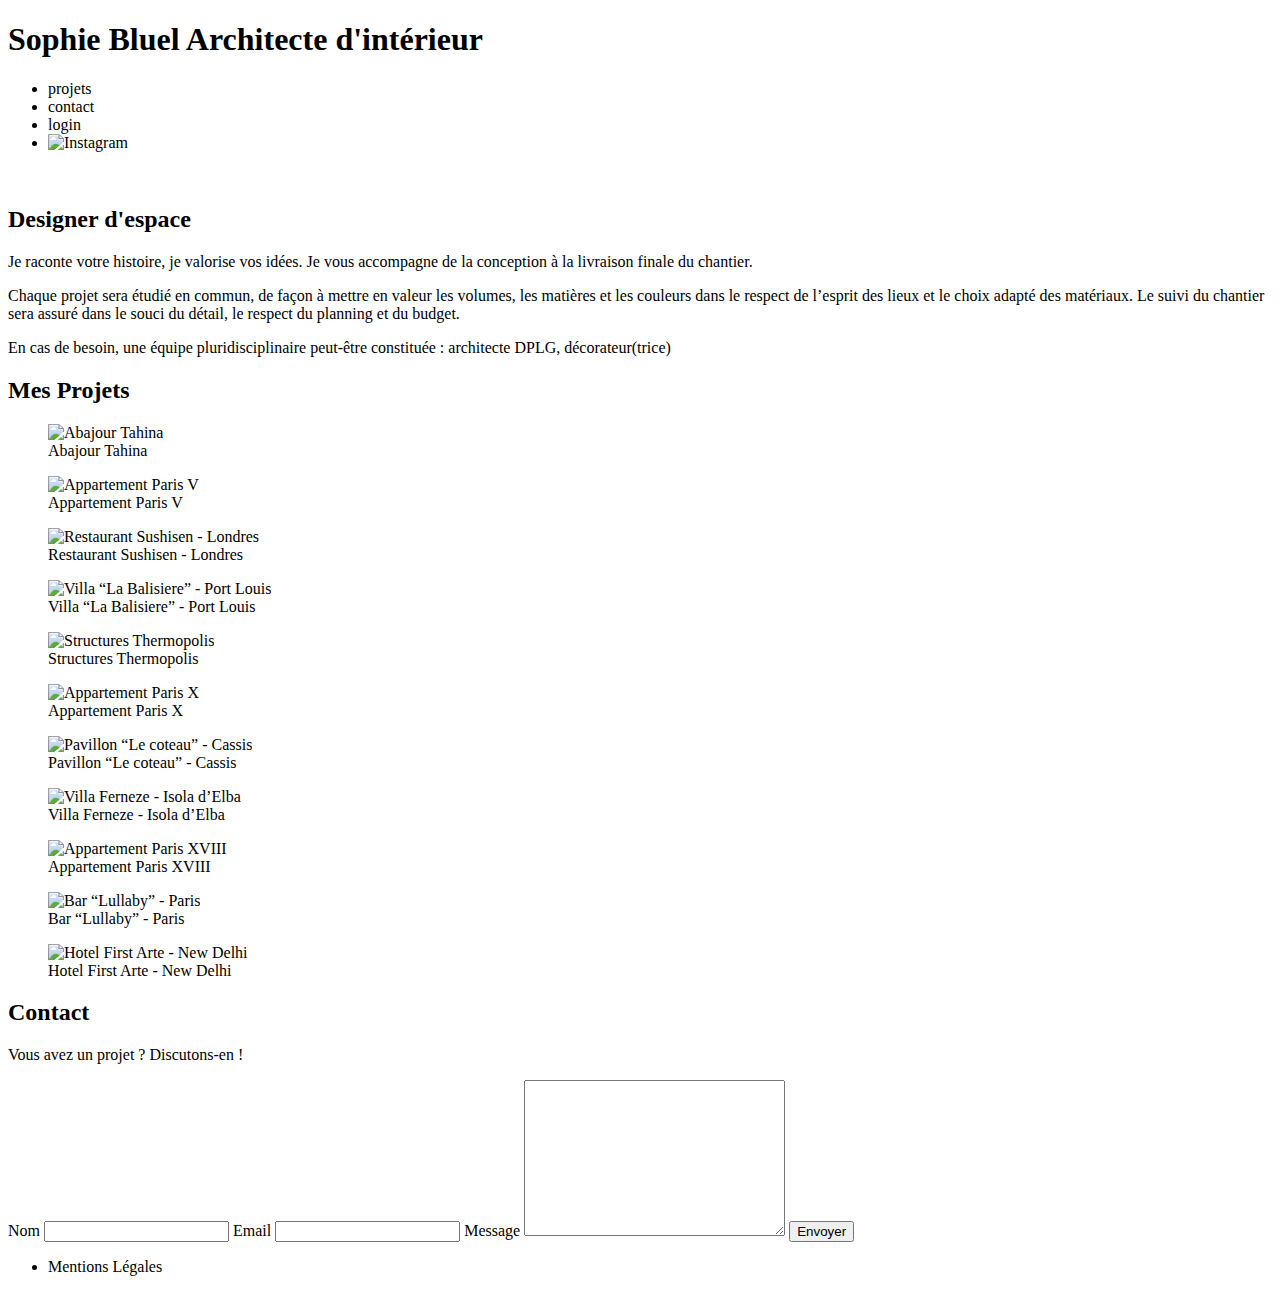
==== FrontEnd/index.html @ 14044030 "Ajout du fichier script.js, récupération des traveaux depui l'API, affichage des traveaux dans la ga" ====
<!DOCTYPE html>
<html lang="fr">
<head>
	<meta charset="UTF-8">
	<title>Sophie Bluel - Architecte d'intérieur</title>
	<meta name="viewport" content="width=device-width, initial-scale=1.0">
	<link rel="preconnect" href="https://fonts.googleapis.com">
	<link rel="preconnect" href="https://fonts.gstatic.com" crossorigin>
	<link href="https://fonts.googleapis.com/css2?family=Syne:wght@700;800&family=Work+Sans&display=swap" rel="stylesheet">
	<meta name="description" content="">
	<link rel="stylesheet" href="./assets/style.css">
	<script src="script.js" defer></script>
</head>
<body>
<header>
	<h1>Sophie Bluel <span>Architecte d'intérieur</span></h1>
	<nav>
		<ul>
			<li>projets</li>
			<li>contact</li>
			<li>login</li>
			<li><img src="./assets/icons/instagram.png" alt="Instagram"></li>
		</ul>
	</nav>
</header>
<main>
	<section id="introduction">
		<figure>
			<img src="./assets/images/sophie-bluel.png" alt="">
		</figure>
		<article>
			<h2>Designer d'espace</h2>
			<p>Je raconte votre histoire, je valorise vos idées. Je vous accompagne de la conception à la livraison finale du chantier.</p>
			<p>Chaque projet sera étudié en commun, de façon à mettre en valeur les volumes, les matières et les couleurs dans le respect de l’esprit des lieux et le choix adapté des matériaux. Le suivi du chantier sera assuré dans le souci du détail, le respect du planning et du budget.</p>
			<p>En cas de besoin, une équipe pluridisciplinaire peut-être constituée : architecte DPLG, décorateur(trice)</p>
		</article>
	</section>
	<section id="portfolio">
		<h2>Mes Projets</h2>
		<div class="gallery">
			<figure>
				<img src="assets/images/abajour-tahina.png" alt="Abajour Tahina">
				<figcaption>Abajour Tahina</figcaption>
			</figure>
			<figure>
				<img src="assets/images/appartement-paris-v.png" alt="Appartement Paris V">
				<figcaption>Appartement Paris V</figcaption>
			</figure>
			<figure>
				<img src="assets/images/restaurant-sushisen-londres.png" alt="Restaurant Sushisen - Londres">
				<figcaption>Restaurant Sushisen - Londres</figcaption>
			</figure>
			<figure>
				<img src="assets/images/la-balisiere.png" alt="Villa “La Balisiere” - Port Louis">
				<figcaption>Villa “La Balisiere” - Port Louis</figcaption>
			</figure>
			<figure>
				<img src="assets/images/structures-thermopolis.png" alt="Structures Thermopolis">
				<figcaption>Structures Thermopolis</figcaption>
			</figure>
			<figure>
				<img src="assets/images/appartement-paris-x.png" alt="Appartement Paris X">
				<figcaption>Appartement Paris X</figcaption>
			</figure>
			<figure>
				<img src="assets/images/le-coteau-cassis.png" alt="Pavillon “Le coteau” - Cassis">
				<figcaption>Pavillon “Le coteau” - Cassis</figcaption>
			</figure>
			<figure>
				<img src="assets/images/villa-ferneze.png" alt="Villa Ferneze - Isola d’Elba">
				<figcaption>Villa Ferneze - Isola d’Elba</figcaption>
			</figure>
			<figure>
				<img src="assets/images/appartement-paris-xviii.png" alt="Appartement Paris XVIII">
				<figcaption>Appartement Paris XVIII</figcaption>
			</figure>
			<figure>
				<img src="assets/images/bar-lullaby-paris.png" alt="Bar “Lullaby” - Paris">
				<figcaption>Bar “Lullaby” - Paris</figcaption>
			</figure>
			<figure>
				<img src="assets/images/hotel-first-arte-new-delhi.png" alt="Hotel First Arte - New Delhi">
				<figcaption>Hotel First Arte - New Delhi</figcaption>
			</figure>
		</div>
	</section>
	<section id="contact">
		<h2>Contact</h2>
		<p>Vous avez un projet ? Discutons-en !</p>
		<form action="#" method="post">
			<label for="name">Nom</label>
			<input type="text" name="name" id="name">
			<label for="email">Email</label>
			<input type="email" name="email" id="email">
			<label for="message">Message</label>
			<textarea name="message" id="message" cols="30" rows="10"></textarea>
			<input type="submit" value="Envoyer">
		</form>
	</section>
</main>

<footer>
	<nav>
		<ul>
			<li>Mentions Légales</li>
		</ul>
	</nav>
</footer>
</body>
</html>
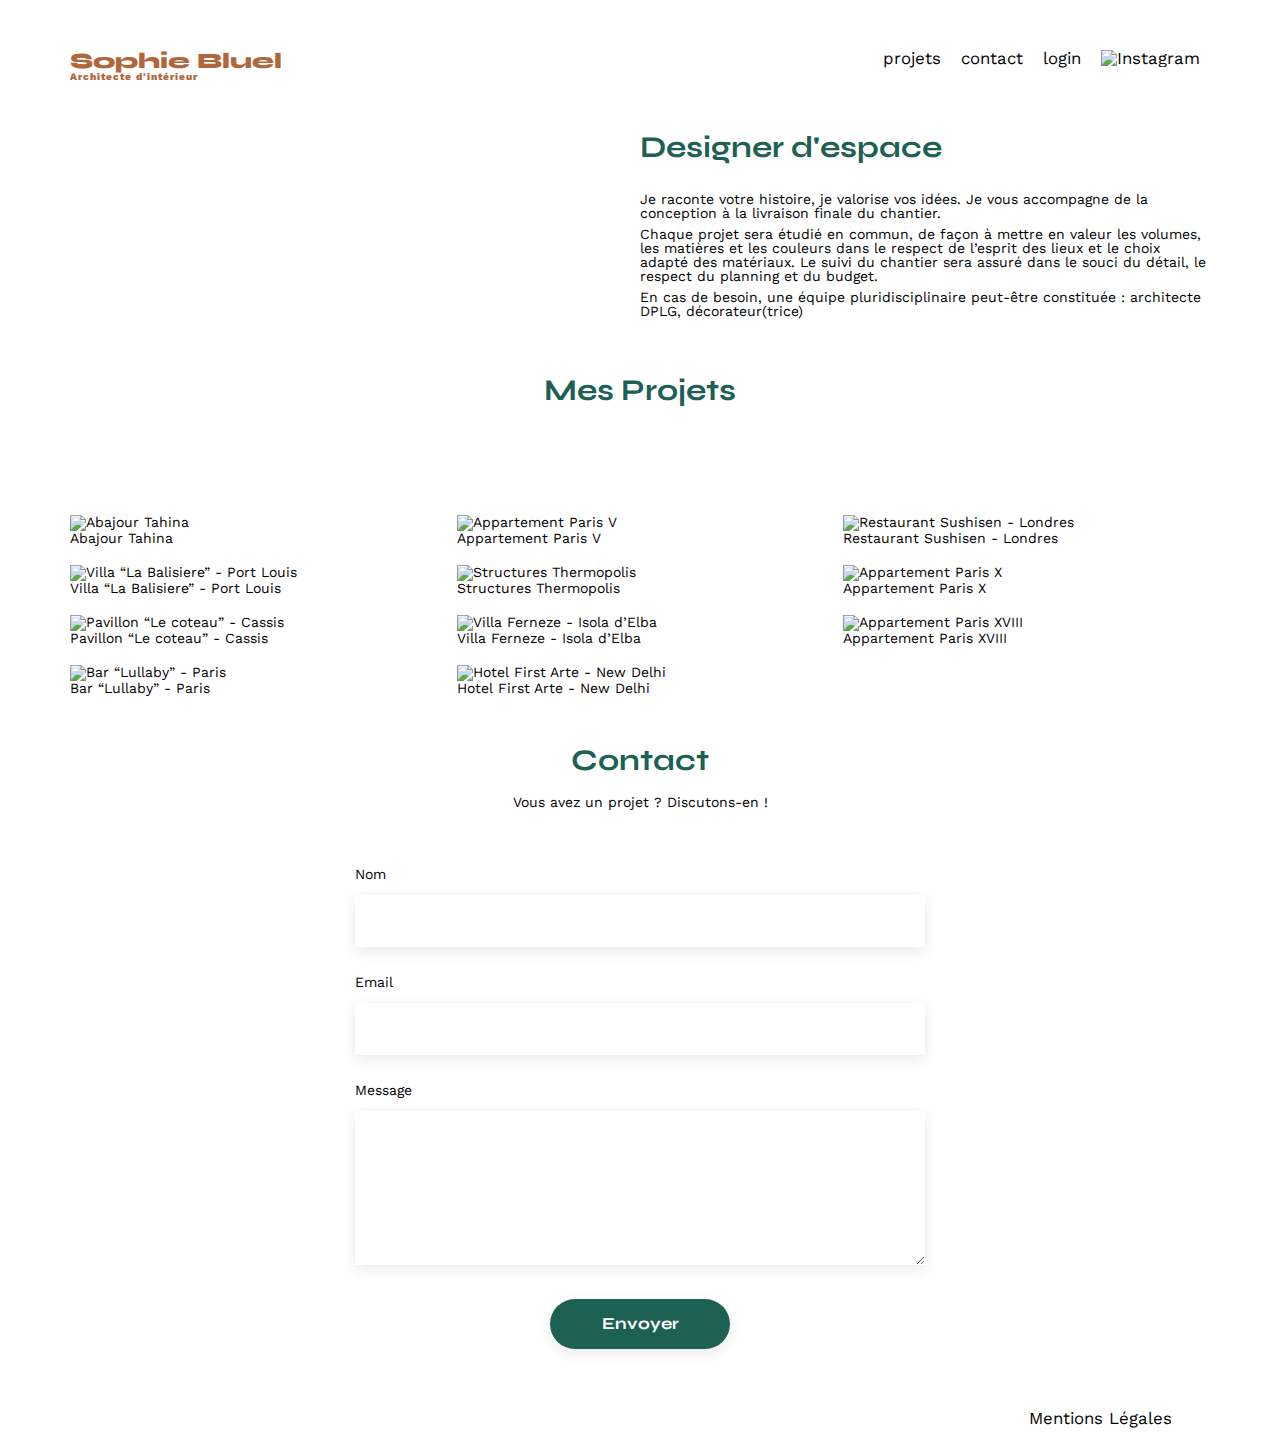
==== commit 647909cd: "Dans le fichier script.js on a fait la fonction pour filtrer les traveaux par catégorie et on a créé" ====
--- a/FrontEnd/index.html
+++ b/FrontEnd/index.html
@@ -1,110 +1,118 @@
 <!DOCTYPE html>
 <html lang="fr">
+
 <head>
 	<meta charset="UTF-8">
 	<title>Sophie Bluel - Architecte d'intérieur</title>
 	<meta name="viewport" content="width=device-width, initial-scale=1.0">
 	<link rel="preconnect" href="https://fonts.googleapis.com">
 	<link rel="preconnect" href="https://fonts.gstatic.com" crossorigin>
-	<link href="https://fonts.googleapis.com/css2?family=Syne:wght@700;800&family=Work+Sans&display=swap" rel="stylesheet">
+	<link href="https://fonts.googleapis.com/css2?family=Syne:wght@700;800&family=Work+Sans&display=swap"
+		rel="stylesheet">
 	<meta name="description" content="">
 	<link rel="stylesheet" href="./assets/style.css">
 	<script src="script.js" defer></script>
 </head>
+
 <body>
-<header>
-	<h1>Sophie Bluel <span>Architecte d'intérieur</span></h1>
-	<nav>
-		<ul>
-			<li>projets</li>
-			<li>contact</li>
-			<li>login</li>
-			<li><img src="./assets/icons/instagram.png" alt="Instagram"></li>
-		</ul>
-	</nav>
-</header>
-<main>
-	<section id="introduction">
-		<figure>
-			<img src="./assets/images/sophie-bluel.png" alt="">
-		</figure>
-		<article>
-			<h2>Designer d'espace</h2>
-			<p>Je raconte votre histoire, je valorise vos idées. Je vous accompagne de la conception à la livraison finale du chantier.</p>
-			<p>Chaque projet sera étudié en commun, de façon à mettre en valeur les volumes, les matières et les couleurs dans le respect de l’esprit des lieux et le choix adapté des matériaux. Le suivi du chantier sera assuré dans le souci du détail, le respect du planning et du budget.</p>
-			<p>En cas de besoin, une équipe pluridisciplinaire peut-être constituée : architecte DPLG, décorateur(trice)</p>
-		</article>
-	</section>
-	<section id="portfolio">
-		<h2>Mes Projets</h2>
-		<div class="gallery">
+	<header>
+		<h1>Sophie Bluel <span>Architecte d'intérieur</span></h1>
+		<nav>
+			<ul>
+				<li>projets</li>
+				<li>contact</li>
+				<li>login</li>
+				<li><img src="./assets/icons/instagram.png" alt="Instagram"></li>
+			</ul>
+		</nav>
+	</header>
+	<main>
+		<section id="introduction">
 			<figure>
-				<img src="assets/images/abajour-tahina.png" alt="Abajour Tahina">
-				<figcaption>Abajour Tahina</figcaption>
+				<img src="./assets/images/sophie-bluel.png" alt="">
 			</figure>
-			<figure>
-				<img src="assets/images/appartement-paris-v.png" alt="Appartement Paris V">
-				<figcaption>Appartement Paris V</figcaption>
-			</figure>
-			<figure>
-				<img src="assets/images/restaurant-sushisen-londres.png" alt="Restaurant Sushisen - Londres">
-				<figcaption>Restaurant Sushisen - Londres</figcaption>
-			</figure>
-			<figure>
-				<img src="assets/images/la-balisiere.png" alt="Villa “La Balisiere” - Port Louis">
-				<figcaption>Villa “La Balisiere” - Port Louis</figcaption>
-			</figure>
-			<figure>
-				<img src="assets/images/structures-thermopolis.png" alt="Structures Thermopolis">
-				<figcaption>Structures Thermopolis</figcaption>
-			</figure>
-			<figure>
-				<img src="assets/images/appartement-paris-x.png" alt="Appartement Paris X">
-				<figcaption>Appartement Paris X</figcaption>
-			</figure>
-			<figure>
-				<img src="assets/images/le-coteau-cassis.png" alt="Pavillon “Le coteau” - Cassis">
-				<figcaption>Pavillon “Le coteau” - Cassis</figcaption>
-			</figure>
-			<figure>
-				<img src="assets/images/villa-ferneze.png" alt="Villa Ferneze - Isola d’Elba">
-				<figcaption>Villa Ferneze - Isola d’Elba</figcaption>
-			</figure>
-			<figure>
-				<img src="assets/images/appartement-paris-xviii.png" alt="Appartement Paris XVIII">
-				<figcaption>Appartement Paris XVIII</figcaption>
-			</figure>
-			<figure>
-				<img src="assets/images/bar-lullaby-paris.png" alt="Bar “Lullaby” - Paris">
-				<figcaption>Bar “Lullaby” - Paris</figcaption>
-			</figure>
-			<figure>
-				<img src="assets/images/hotel-first-arte-new-delhi.png" alt="Hotel First Arte - New Delhi">
-				<figcaption>Hotel First Arte - New Delhi</figcaption>
-			</figure>
-		</div>
-	</section>
-	<section id="contact">
-		<h2>Contact</h2>
-		<p>Vous avez un projet ? Discutons-en !</p>
-		<form action="#" method="post">
-			<label for="name">Nom</label>
-			<input type="text" name="name" id="name">
-			<label for="email">Email</label>
-			<input type="email" name="email" id="email">
-			<label for="message">Message</label>
-			<textarea name="message" id="message" cols="30" rows="10"></textarea>
-			<input type="submit" value="Envoyer">
-		</form>
-	</section>
-</main>
+			<article>
+				<h2>Designer d'espace</h2>
+				<p>Je raconte votre histoire, je valorise vos idées. Je vous accompagne de la conception à la livraison
+					finale du chantier.</p>
+				<p>Chaque projet sera étudié en commun, de façon à mettre en valeur les volumes, les matières et les
+					couleurs dans le respect de l’esprit des lieux et le choix adapté des matériaux. Le suivi du
+					chantier sera assuré dans le souci du détail, le respect du planning et du budget.</p>
+				<p>En cas de besoin, une équipe pluridisciplinaire peut-être constituée : architecte DPLG,
+					décorateur(trice)</p>
+			</article>
+		</section>
+		<section id="portfolio">
+			<h2>Mes Projets</h2>
+			<div class="gallery">
+				<figure>
+					<img src="assets/images/abajour-tahina.png" alt="Abajour Tahina">
+					<figcaption>Abajour Tahina</figcaption>
+				</figure>
+				<figure>
+					<img src="assets/images/appartement-paris-v.png" alt="Appartement Paris V">
+					<figcaption>Appartement Paris V</figcaption>
+				</figure>
+				<figure>
+					<img src="assets/images/restaurant-sushisen-londres.png" alt="Restaurant Sushisen - Londres">
+					<figcaption>Restaurant Sushisen - Londres</figcaption>
+				</figure>
+				<figure>
+					<img src="assets/images/la-balisiere.png" alt="Villa “La Balisiere” - Port Louis">
+					<figcaption>Villa “La Balisiere” - Port Louis</figcaption>
+				</figure>
+				<figure>
+					<img src="assets/images/structures-thermopolis.png" alt="Structures Thermopolis">
+					<figcaption>Structures Thermopolis</figcaption>
+				</figure>
+				<figure>
+					<img src="assets/images/appartement-paris-x.png" alt="Appartement Paris X">
+					<figcaption>Appartement Paris X</figcaption>
+				</figure>
+				<figure>
+					<img src="assets/images/le-coteau-cassis.png" alt="Pavillon “Le coteau” - Cassis">
+					<figcaption>Pavillon “Le coteau” - Cassis</figcaption>
+				</figure>
+				<figure>
+					<img src="assets/images/villa-ferneze.png" alt="Villa Ferneze - Isola d’Elba">
+					<figcaption>Villa Ferneze - Isola d’Elba</figcaption>
+				</figure>
+				<figure>
+					<img src="assets/images/appartement-paris-xviii.png" alt="Appartement Paris XVIII">
+					<figcaption>Appartement Paris XVIII</figcaption>
+				</figure>
+				<figure>
+					<img src="assets/images/bar-lullaby-paris.png" alt="Bar “Lullaby” - Paris">
+					<figcaption>Bar “Lullaby” - Paris</figcaption>
+				</figure>
+				<figure>
+					<img src="assets/images/hotel-first-arte-new-delhi.png" alt="Hotel First Arte - New Delhi">
+					<figcaption>Hotel First Arte - New Delhi</figcaption>
+				</figure>
+			</div>
+		</section>
+		<section id="contact">
+			<h2>Contact</h2>
+			<p>Vous avez un projet ? Discutons-en !</p>
+			<form action="#" method="post">
+				<label for="name">Nom</label>
+				<input type="text" name="name" id="name">
+				<label for="email">Email</label>
+				<input type="email" name="email" id="email">
+				<label for="message">Message</label>
+				<textarea name="message" id="message" cols="30" rows="10"></textarea>
+				<input type="submit" value="Envoyer">
+			</form>
+		</section>
+	</main>
 
-<footer>
-	<nav>
-		<ul>
-			<li>Mentions Légales</li>
-		</ul>
-	</nav>
-</footer>
+	<footer>
+		<nav>
+			<ul>
+				<li>Mentions Légales</li>
+			</ul>
+		</nav>
+	</footer>
 </body>
-</html>
+
+</html>--- a/FrontEnd/assets/style.css
+++ b/FrontEnd/assets/style.css
@@ -0,0 +1,326 @@
+/* http://meyerweb.com/eric/tools/css/reset/
+   v2.0 | 20110126
+   License: none (public domain)
+*/
+
+html,
+body,
+div,
+span,
+applet,
+object,
+iframe,
+h1,
+h2,
+h3,
+h4,
+h5,
+h6,
+p,
+blockquote,
+pre,
+a,
+abbr,
+acronym,
+address,
+big,
+cite,
+code,
+del,
+dfn,
+em,
+img,
+ins,
+kbd,
+q,
+s,
+samp,
+small,
+strike,
+strong,
+sub,
+sup,
+tt,
+var,
+b,
+u,
+i,
+center,
+dl,
+dt,
+dd,
+ol,
+ul,
+li,
+fieldset,
+form,
+label,
+legend,
+table,
+caption,
+tbody,
+tfoot,
+thead,
+tr,
+th,
+td,
+article,
+aside,
+canvas,
+details,
+embed,
+figure,
+figcaption,
+footer,
+header,
+hgroup,
+menu,
+nav,
+output,
+ruby,
+section,
+summary,
+time,
+mark,
+audio,
+video {
+	margin: 0;
+	padding: 0;
+	border: 0;
+	font-size: 100%;
+	font: inherit;
+	vertical-align: baseline;
+}
+
+/* HTML5 display-role reset for older browsers */
+article,
+aside,
+details,
+figcaption,
+figure,
+footer,
+header,
+hgroup,
+menu,
+nav,
+section {
+	display: block;
+}
+
+body {
+	line-height: 1;
+}
+
+ol,
+ul {
+	list-style: none;
+}
+
+blockquote,
+q {
+	quotes: none;
+}
+
+blockquote:before,
+blockquote:after,
+q:before,
+q:after {
+	content: '';
+	content: none;
+}
+
+table {
+	border-collapse: collapse;
+	border-spacing: 0;
+}
+
+/** end reset css**/
+body {
+	max-width: 1140px;
+	margin: auto;
+	font-family: 'Work Sans';
+	font-size: 14px;
+}
+
+header {
+	display: flex;
+	justify-content: space-between;
+	margin: 50px 0
+}
+
+section {
+	margin: 50px 0
+}
+
+h1 {
+	display: flex;
+	flex-direction: column;
+	font-family: 'Syne';
+	font-size: 22px;
+	font-weight: 800;
+	color: #B1663C
+}
+
+h1>span {
+	font-family: 'Work Sans';
+	font-size: 10px;
+	letter-spacing: 0.1em;
+	;
+}
+
+h2 {
+	font-family: 'Syne';
+	font-weight: 700;
+	font-size: 30px;
+	color: #1D6154
+}
+
+nav ul {
+	display: flex;
+	align-items: center;
+	list-style-type: none;
+
+}
+
+nav li {
+	padding: 0 10px;
+	font-size: 1.2em;
+}
+
+li:hover {
+	color: #B1663C;
+}
+
+#introduction {
+	display: flex;
+	align-items: center;
+}
+
+#introduction figure {
+	flex: 1
+}
+
+#introduction img {
+	display: block;
+	margin: auto;
+	width: 80%;
+}
+
+#introduction article {
+	flex: 1
+}
+
+#introduction h2 {
+	margin-bottom: 1em;
+}
+
+#introduction p {
+	margin-bottom: 0.5em;
+}
+
+#portfolio h2 {
+	text-align: center;
+	margin-bottom: 1em;
+}
+
+.gallery {
+	width: 100%;
+	display: grid;
+	grid-template-columns: 1fr 1fr 1fr;
+	grid-column-gap: 20px;
+	grid-row-gap: 20px;
+}
+
+.gallery img {
+	width: 100%;
+
+}
+
+#contact {
+	width: 50%;
+	margin: auto;
+}
+
+#contact>* {
+	text-align: center;
+
+}
+
+#contact h2 {
+	margin-bottom: 20px;
+}
+
+#contact form {
+	text-align: left;
+	margin-top: 30px;
+	display: flex;
+	flex-direction: column;
+}
+
+#contact input {
+	height: 50px;
+	font-size: 1.2em;
+	border: none;
+	box-shadow: 0px 4px 14px rgba(0, 0, 0, 0.09);
+}
+
+#contact label {
+	margin: 2em 0 1em 0;
+}
+
+#contact textarea {
+	border: none;
+	box-shadow: 0px 4px 14px rgba(0, 0, 0, 0.09);
+}
+
+input[type="submit"] {
+	font-family: 'Syne';
+	font-weight: 700;
+	color: white;
+	background-color: #1D6154;
+	margin: 2em auto;
+	width: 180px;
+	text-align: center;
+	border-radius: 60px;
+}
+
+footer nav ul {
+	display: flex;
+	justify-content: flex-end;
+	margin: 2em
+}
+
+/**********Boutons**********/
+
+.category-menu {
+	display: flex;
+	flex-wrap: wrap;
+	flex-direction: row;
+	gap: 10px;
+	margin: 50px auto;
+	justify-content: center;
+	margin-top: 60px;
+}
+
+button {
+	display: flex;
+	align-items: center;
+	border-radius: 60px;
+	padding: 1rem 1rem;
+	font-family: "Syne";
+	font-size: 16px;
+	font-weight: 700;
+	border: 1px solid #1d6154;
+	color: #1d6154;
+	background: none;
+	transition: 0.3s ease;
+	height: 40px;
+}
+
+button:hover,
+button:active {
+	color: white;
+	background-color: #1D6154;
+	transform: scale(1.1);
+	cursor: pointer;
+}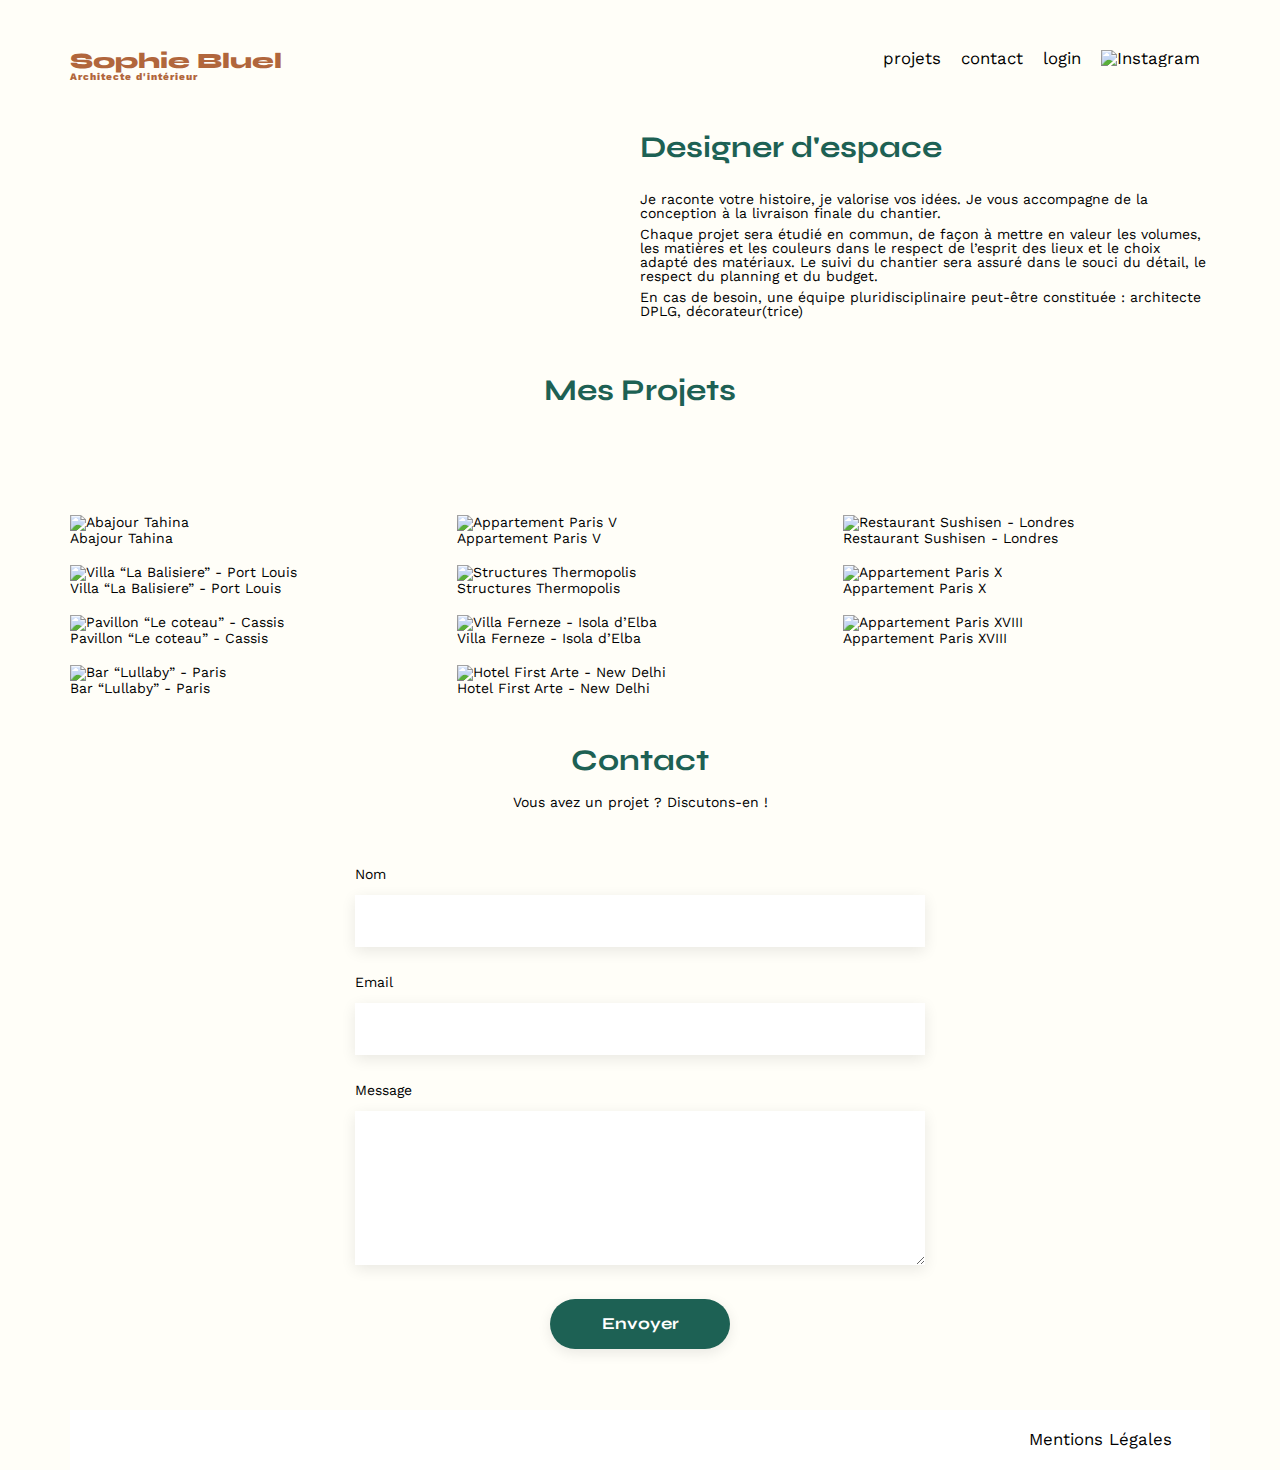
==== commit 1daebcd8: "Création de login.html et login.js pour la connection de l'utilisateur" ====
--- a/FrontEnd/index.html
+++ b/FrontEnd/index.html
@@ -21,7 +21,7 @@
 			<ul>
 				<li>projets</li>
 				<li>contact</li>
-				<li>login</li>
+				<li><a href="login.html">login</a></li>
 				<li><img src="./assets/icons/instagram.png" alt="Instagram"></li>
 			</ul>
 		</nav>
--- a/FrontEnd/assets/style.css
+++ b/FrontEnd/assets/style.css
@@ -140,6 +140,7 @@
 	margin: auto;
 	font-family: 'Work Sans';
 	font-size: 14px;
+	background-color: #FFFEF8
 }
 
 header {
@@ -185,6 +186,11 @@
 nav li {
 	padding: 0 10px;
 	font-size: 1.2em;
+}
+
+li a {
+	text-decoration: none;
+	color: #000000;
 }
 
 li:hover {
@@ -287,7 +293,14 @@
 footer nav ul {
 	display: flex;
 	justify-content: flex-end;
-	margin: 2em
+	margin: 2em;
+	padding-top: 1.5em;
+}
+
+footer {
+	height: 60px;
+	background-color: white;
+
 }
 
 /**********Boutons**********/
@@ -323,4 +336,23 @@
 	background-color: #1D6154;
 	transform: scale(1.1);
 	cursor: pointer;
-}+}
+
+
+/**********Login**********/
+
+.passwordForget {
+	display: flex;
+	justify-content: center;
+	color: #3D3D3D;
+}
+
+.submit:hover {
+	cursor: pointer;
+	background-color: #0E2F28;
+}
+
+.lienLogin {
+	font-weight: 600;
+}
+
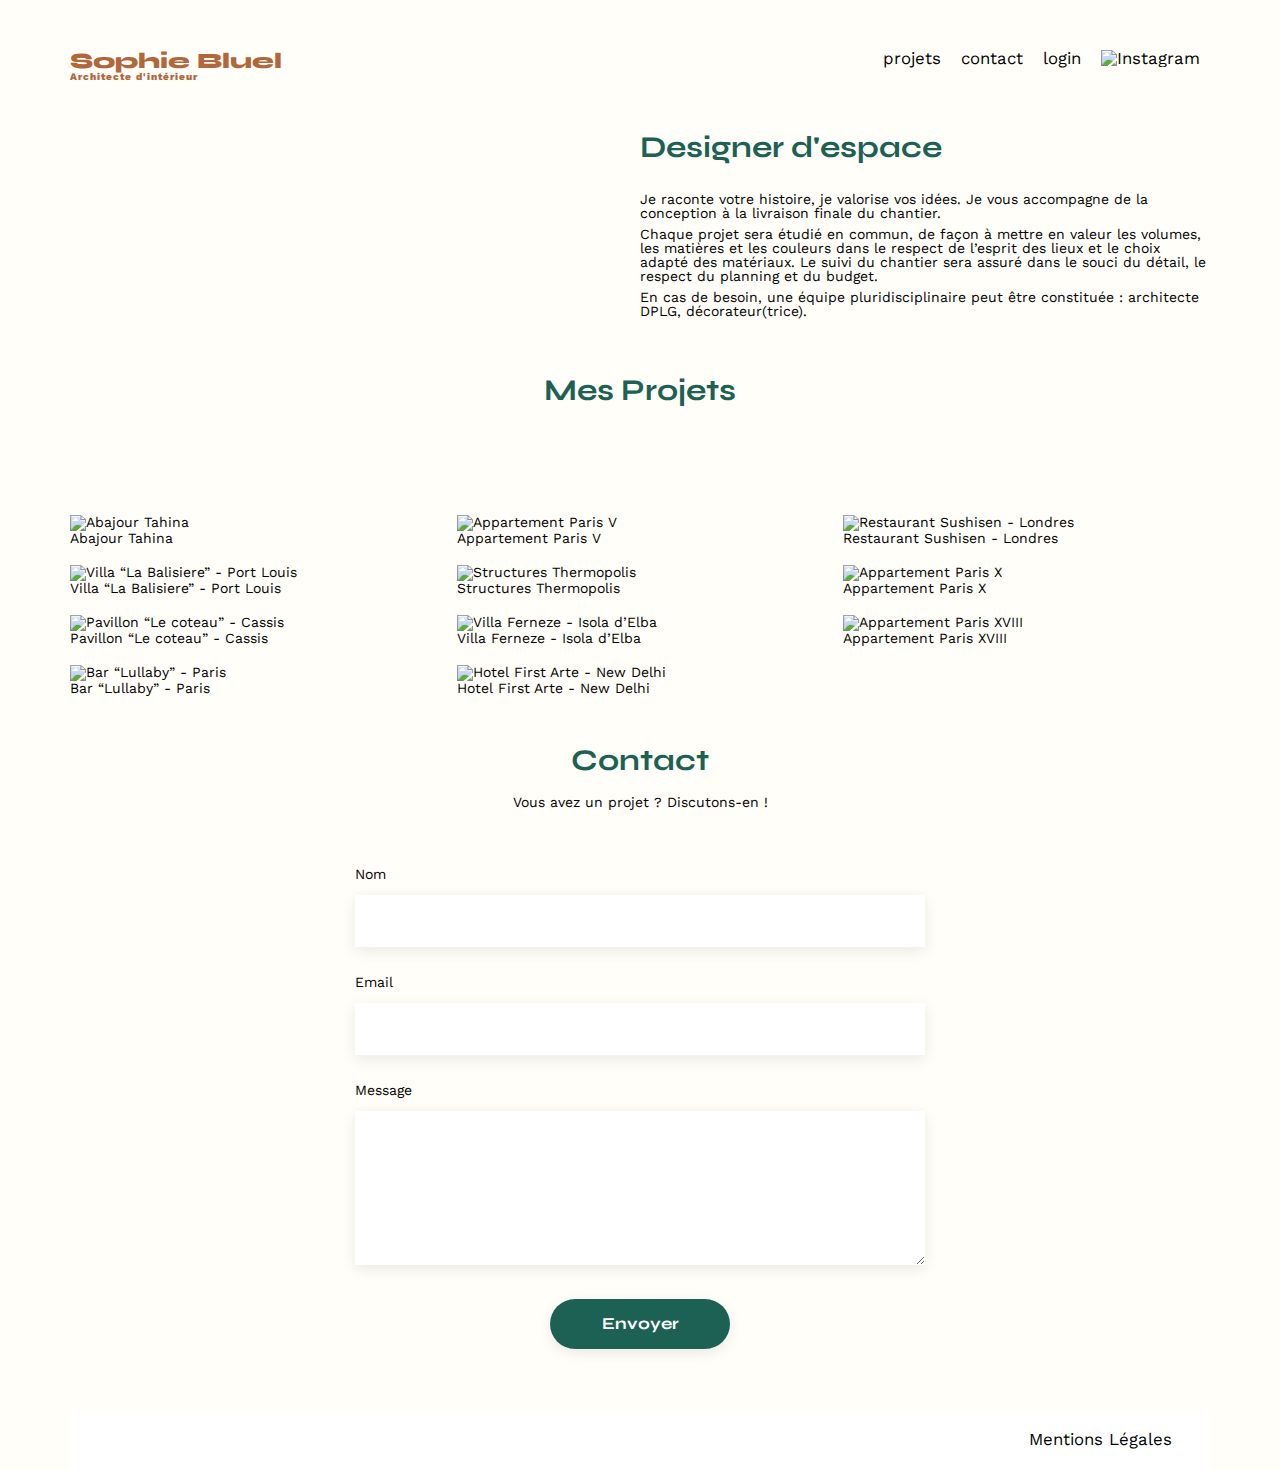
==== commit 70e12324: "Création de la modale" ====
--- a/FrontEnd/index.html
+++ b/FrontEnd/index.html
@@ -11,6 +11,9 @@
 		rel="stylesheet">
 	<meta name="description" content="">
 	<link rel="stylesheet" href="./assets/style.css">
+	<link rel="stylesheet" href="https://cdnjs.cloudflare.com/ajax/libs/font-awesome/6.2.1/css/all.min.css"
+		integrity="sha512-MV7K8+y+gLIBoVD59lQIYicR65iaqukzvf/nwasF0nqhPay5w/9lJmVM2hMDcnK1OnMGCdVK+iQrJ7lzPJQd1w=="
+		crossorigin="anonymous" referrerpolicy="no-referrer">
 	<script src="script.js" defer></script>
 </head>
 
@@ -21,7 +24,7 @@
 			<ul>
 				<li>projets</li>
 				<li>contact</li>
-				<li><a href="login.html">login</a></li>
+				<li class="logout"><a href="login.html">login</a></li>
 				<li><img src="./assets/icons/instagram.png" alt="Instagram"></li>
 			</ul>
 		</nav>
@@ -38,12 +41,30 @@
 				<p>Chaque projet sera étudié en commun, de façon à mettre en valeur les volumes, les matières et les
 					couleurs dans le respect de l’esprit des lieux et le choix adapté des matériaux. Le suivi du
 					chantier sera assuré dans le souci du détail, le respect du planning et du budget.</p>
-				<p>En cas de besoin, une équipe pluridisciplinaire peut-être constituée : architecte DPLG,
-					décorateur(trice)</p>
+				<p>En cas de besoin, une équipe pluridisciplinaire peut être constituée : architecte DPLG,
+					décorateur(trice).</p>
 			</article>
 		</section>
 		<section id="portfolio">
-			<h2>Mes Projets</h2>
+			<h2 class="projetsModifier">Mes Projets</h2>
+
+
+			<div id="modal" class="modal" aria-hidden="true" role="dialog" aria-labelledby="titlemodal1">
+				<section class="modal-1">
+					<span><i class="fa-solid fa-xmark"></i></span>
+					<h3 id="titlemodal1">Galerie Photo</h3>
+					<div class="container-gallery">
+						<div class="modalGallery">
+						</div>
+						<hr>
+						<div class="ButtonPhoto">
+							<button id="addPhotoBtn">Ajouter une photo</button>
+						</div>
+					</div>
+				</section>
+			</div>
+
+
 			<div class="gallery">
 				<figure>
 					<img src="assets/images/abajour-tahina.png" alt="Abajour Tahina">
--- a/FrontEnd/assets/style.css
+++ b/FrontEnd/assets/style.css
@@ -356,3 +356,127 @@
 	font-weight: 600;
 }
 
+
+
+/**********Modal************/
+
+.modal {
+	visibility: hidden;
+	display: none;
+	position: fixed;
+	display: flex;
+	align-items: center;
+	justify-content: center;
+	top: 0;
+	left: 0;
+	width: 100%;
+	height: 100%;
+	background: rgba(0, 0, 0, 0.4);
+
+}
+
+.show {
+	visibility: visible;
+	display: flex;
+}
+
+.modal-1 {
+	overflow: auto;
+	background-color: white;
+	width: 630px;
+	height: 688px;
+	padding: 30px;
+	box-sizing: border-box;
+	border-radius: 10px;
+	display: flex;
+	flex-direction: column;
+	gap: 10px;
+}
+
+#titlemodal1 {
+	display: flex;
+	justify-content: center;
+	font-size: 26px;
+	font-weight: 400;
+	margin-bottom: -40px;
+}
+
+.modal span {
+	display: flex;
+	justify-content: end;
+}
+
+.modal span .fa-xmark {
+	font-size: 24px;
+	cursor: pointer;
+}
+
+hr {
+	margin-top: 150px;
+	width: 100%;
+}
+
+#addPhotoBtn {
+	display: flex;
+	justify-content: center;
+	width: 237px;
+	height: 36px;
+	color: white;
+	background-color: #1D6154;
+}
+
+.container-gallery {
+	display: flex;
+	flex-direction: column;
+	justify-content: center;
+	padding-right: 40px;
+	padding-left: 40px;
+}
+
+.ButtonPhoto {
+	display: flex;
+	justify-content: center;
+	margin-top: 20px;
+}
+
+.modifierText {
+	font-size: 30px;
+}
+
+.modalGallery {
+	display: grid;
+	width: 100%;
+	height: 50%;
+	grid-template-columns: 1fr 1fr 1fr 1fr 1fr;
+	grid-template-rows: 40% 40% 40%;
+	grid-column-gap: 10px;
+	grid-row-gap: 30px;
+}
+
+
+.modalGallery figure {
+	width: 100%;
+  height: 100%;
+  position: relative;
+}
+
+.modalGallery figure span {
+	display: block;
+  display: flex;
+  justify-content: center;
+  align-items: center;
+  position: absolute;
+  top: 5px;
+  right: 5px;
+  background-color: black;
+  height: 18px;
+  width: 18px;
+  border-radius: 2px;
+  color: #FFFEF8;
+}
+
+.modalGallery img {
+	width: 100%;
+  height: 100%;
+}
+
